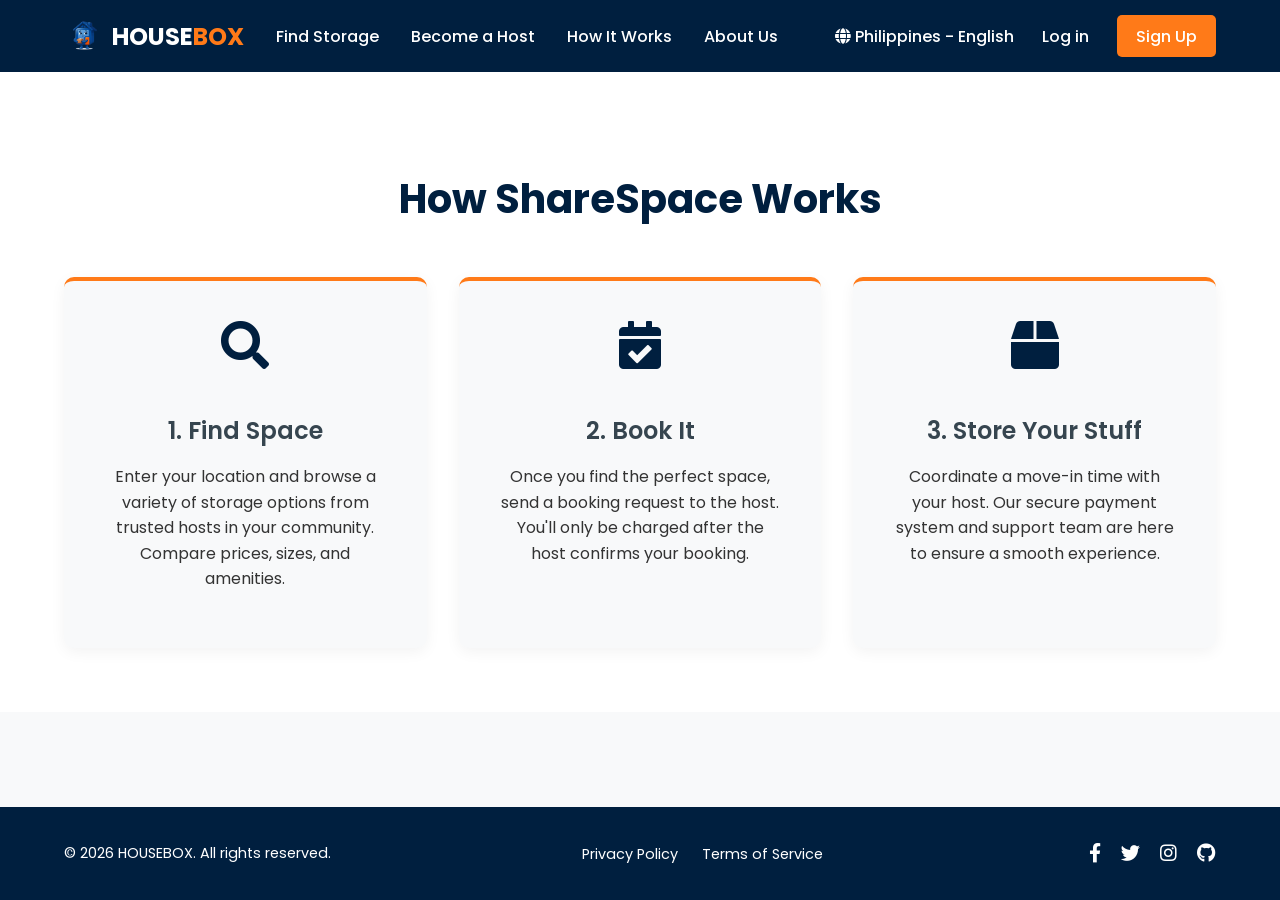
==== pages/how-it-works.html @ 857e971d "!feat Co-authored-by: Copilot <copilot@github.com>" ====
<!DOCTYPE html>
<html lang="en">
<head>
    <meta charset="UTF-8">
    <meta name="viewport" content="width=device-width, initial-scale=1.0">
    <title>How It Works - Housebox</title>
    <link rel="stylesheet" href="../style.css">
    <link rel="stylesheet" href="https://cdnjs.cloudflare.com/ajax/libs/font-awesome/5.15.3/css/all.min.css">
    <script src="../script.js" defer></script>
</head>
<body>
    <header>
        <nav>
            <div class="logo">
                <a href="../index.html">
                    <img src="../assets/ulol.png" alt="Housebox Logo">
                    <span>HOUSE<span>BOX</span></span>
                </a>
            </div>
            <ul class="nav-links">
                <li><a href="find-storage.html">Find Storage</a></li>
                <li><a href="become-a-host.html">Become a Host</a></li>
                <li><a href="how-it-works.html">How It Works</a></li>
                <li><a href="about-us.html">About Us</a></li>
            </ul>
            <div class="nav-right">
                <a href="#" class="lang"><i class="fas fa-globe"></i> Philippines - English</a>
                <a href="login.html" class="login">Log in</a>
                <a href="signup.html" class="signup">Sign Up</a>
            </div>
        </nav>
    </header>
    <main class="page-background">
        <section class="how-it-works-section fade-in-section">
            <h1>How ShareSpace Works</h1>
            <div class="steps-container">
                <div class="step">
                    <div class="step-icon"><i class="fas fa-search"></i></div>
                    <h2>1. Find Space</h2>
                    <p>Enter your location and browse a variety of storage options from trusted hosts in your community. Compare prices, sizes, and amenities.</p>
                </div>
                <div class="step">
                    <div class="step-icon"><i class="fas fa-calendar-check"></i></div>
                    <h2>2. Book It</h2>
                    <p>Once you find the perfect space, send a booking request to the host. You'll only be charged after the host confirms your booking.</p>
                </div>
                <div class="step">
                    <div class="step-icon"><i class="fas fa-box"></i></div>
                    <h2>3. Store Your Stuff</h2>
                    <p>Coordinate a move-in time with your host. Our secure payment system and support team are here to ensure a smooth experience.</p>
                </div>
            </div>
        </section>
    </main>

    <footer>
        <div class="footer-content">
            <p>&copy; 2026 HOUSEBOX. All rights reserved.</p>
            <ul class="footer-links">
                <li><a href="#">Privacy Policy</a></li>
                <li><a href="#">Terms of Service</a></li>
            </ul>
            <div class="social-icons">
                <a href="#"><i class="fab fa-facebook-f"></i></a>
                <a href="#"><i class="fab fa-twitter"></i></a>
                <a href="#"><i class="fab fa-instagram"></i></a>
                <a href="#"><i class="fab fa-github"></i></a>
            </div>
        </div>
    </footer>
</body>
</html>
---- style.css ----
@import url('https://fonts.googleapis.com/css2?family=Poppins:wght@400;500;600;700&display=swap');

:root {
    --housebox-orange: #FF7A18;
    --charcoal: #36454F;
    --navy: #001f3f;
    --white: #FFFFFF;
    --light-gray: #f8f9fa;
    --text-color: #333;
}

body {
    font-family: 'Poppins', sans-serif;
    margin: 0;
    padding: 0;
    background-color: var(--light-gray);
    color: var(--text-color);
    display: flex;
    flex-direction: column;
    min-height: 100vh;
}

header {
    background-color: var(--navy);
    padding: 1rem 5%;
    color: var(--white);
    box-shadow: 0 2px 4px rgba(0,0,0,0.1);
}

nav {
    display: flex;
    justify-content: space-between;
    align-items: center;
}

.logo a {
    display: flex;
    align-items: center;
    text-decoration: none;
    color: var(--white);
    font-size: 1.5rem;
    font-weight: 700;
}

.logo img {
    height: 40px;
    margin-right: 0.5rem;
}

.logo span span {
    color: var(--housebox-orange);
}

.nav-links {
    list-style: none;
    display: flex;
    gap: 2rem;
    margin: 0;
    padding: 0;
}

.nav-links a {
    color: var(--white);
    text-decoration: none;
    font-weight: 500;
    transition: color 0.3s ease;
}

.nav-links a:hover {
    color: var(--housebox-orange);
}

.nav-right a {
    color: var(--white);
    text-decoration: none;
    margin-left: 1.5rem;
    font-weight: 500;
}

.nav-right .signup {
    background-color: var(--housebox-orange);
    color: var(--white);
    padding: 0.6rem 1.2rem;
    border-radius: 5px;
    transition: background-color 0.3s ease;
}

.nav-right .signup:hover {
    background-color: #e66a16; /* Darker orange */
}

.hero {
    background-image: linear-gradient(rgba(0, 0, 0, 0.5), rgba(0, 0, 0, 0.5)), url('assets/warehouse.jpg');
    background-size: cover;
    background-position: center;
    text-align: left;
    padding: 120px 5%;
    color: var(--white);
}

.hero-content h1 {
    font-size: 3.8rem;
    font-weight: 700;
    margin-bottom: 1rem;
}

.hero-content p {
    font-size: 1.3rem;
    margin-bottom: 2.5rem;
}

.btn-orange {
    background-color: var(--housebox-orange);
    color: var(--white);
    padding: 1rem 2.5rem;
    border: none;
    border-radius: 30px;
    font-size: 1.2rem;
    font-weight: 600;
    cursor: pointer;
    text-decoration: none;
    display: inline-block;
    transition: all 0.3s ease;
    box-shadow: 0 4px 10px rgba(255, 122, 24, 0.3);
}

.btn-orange:hover {
    background-color: #e66a16;
    transform: translateY(-3px);
    box-shadow: 0 6px 15px rgba(255, 122, 24, 0.4);
}

.book-now, .submit-btn {
    background-color: var(--housebox-orange);
    color: var(--white);
    padding: 1rem 2.5rem;
    border: none;
    border-radius: 5px;
    font-size: 1.2rem;
    font-weight: 600;
    cursor: pointer;
    text-decoration: none;
    display: inline-block;
    transition: background-color 0.3s ease;
}

.book-now:hover, .submit-btn:hover {
    background-color: #e66a16; /* Darker orange */
}

.services {
    display: flex;
    justify-content: center;
    gap: 2rem;
    padding: 4rem 5%;
    background-color: var(--white);
}

.service-card {
    background-color: var(--white);
    color: var(--charcoal);
    padding: 2.5rem;
    text-align: center;
    border-radius: 10px;
    width: 30%;
    box-shadow: 0 4px 15px rgba(0,0,0,0.08);
    transition: transform 0.3s ease, box-shadow 0.3s ease;
}

.service-card:hover {
    transform: translateY(-10px);
    box-shadow: 0 8px 25px rgba(0,0,0,0.12);
}

.service-card i {
    font-size: 3.5rem;
    margin-bottom: 1.5rem;
    color: var(--housebox-orange);
}

.service-card h2 {
    font-size: 1.6rem;
    font-weight: 600;
    margin-bottom: 1rem;
}

.service-card p {
    margin-bottom: 2rem;
    line-height: 1.6;
}

.service-card a {
    color: var(--housebox-orange);
    text-decoration: none;
}

/* Find Storage Page */
.map-section {
    display: flex;
    justify-content: center;
    align-items: center;
    padding: 5rem;
    min-height: calc(100vh - 100px); /* Adjust based on header height */
}

.map-container {
    width: 80%;
    height: 60vh;
    border: 5px solid var(--navy);
    border-radius: 10px;
    overflow: hidden; /* Ensures the iframe stays within the rounded corners */
    box-shadow: 0 4px 15px rgba(0,0,0,0.1);
}

.map-container iframe {
    width: 100%;
    height: 100%;
    border: 0;
}

/* Form Pages (Become a Host, Login, Sign Up) */
.form-section {
    max-width: 500px;
    margin: 3rem auto;
    padding: 3rem;
    background-color: var(--white);
    border-radius: 10px;
    box-shadow: 0 4px 15px rgba(0,0,0,0.08);
}

.form-section h1 {
    text-align: center;
    color: var(--navy);
    font-weight: 700;
    margin-bottom: 2rem;
}

.host-form, .auth-form {
    display: flex;
    flex-direction: column;
    gap: 1.2rem;
}

.host-form label, .auth-form label {
    font-weight: 600;
    color: var(--charcoal);
}

.host-form input, .auth-form input {
    padding: 0.9rem;
    border: 1px solid #ccc;
    border-radius: 5px;
    font-family: 'Poppins', sans-serif;
    font-size: 1rem;
}

.host-form input:focus, .auth-form input:focus {
    outline: none;
    border-color: var(--housebox-orange);
    box-shadow: 0 0 0 2px rgba(255, 122, 24, 0.2);
}

.submit-btn {
    margin-top: 1rem;
    width: 100%;
}

.form-switch {
    text-align: center;
    margin-top: 1.5rem;
}

.form-switch a {
    color: var(--housebox-orange);
    font-weight: 600;
    text-decoration: none;
}

/* How It Works Section */
#how-it-works {
    padding: 6rem 5%;
    background-color: var(--white);
}

.how-it-works-section {
    padding: 4rem 5%;
    background-color: var(--white);
}

.how-it-works-section h1 {
    text-align: center;
    color: var(--navy);
    font-weight: 700;
    margin-bottom: 3rem;
    font-size: 2.5rem;
}

.steps-container {
    display: flex;
    justify-content: center;
    gap: 2rem;
    max-width: 1200px;
    margin: 0 auto;
}

.step {
    background-color: var(--light-gray);
    padding: 2.5rem;
    border-radius: 10px;
    text-align: center;
    width: 30%;
    box-shadow: 0 4px 15px rgba(0,0,0,0.05);
    border-top: 4px solid var(--housebox-orange);
}

.step-icon i {
    font-size: 3rem;
    color: var(--navy);
    margin-bottom: 1.5rem;
}

.step h2 {
    font-size: 1.5rem;
    font-weight: 600;
    color: var(--charcoal);
    margin-bottom: 1rem;
}

.step p {
    line-height: 1.6;
    color: var(--text-color);
}

.card-btn {
    display: inline-block;
    margin-top: 1.5rem;
    padding: 0.6rem 1.2rem;
    background-color: var(--housebox-orange);
    color: var(--white);
    border-radius: 25px;
    text-decoration: none;
    font-weight: 600;
    font-size: 0.95rem;
    transition: all 0.3s ease;
}

.card-btn:hover {
    background-color: #e65c00;
    transform: translateY(-2px);
    box-shadow: 0 4px 10px rgba(0,0,0,0.1);
}

.card-btn i {
    margin-left: 0.5rem;
    font-size: 0.9em;
}

/* About Us Page */
.about-us-section {
    padding: 4rem 5%;
    background-color: var(--white);
}

.about-us-section h1 {
    text-align: center;
    color: var(--navy);
    font-weight: 700;
    margin-bottom: 3rem;
    font-size: 2.5rem;
}

.about-us-section h1 span {
    color: var(--housebox-orange);
}

.about-content {
    max-width: 800px;
    margin: 0 auto;
    background-color: var(--light-gray);
    padding: 3rem;
    border-radius: 10px;
    box-shadow: 0 4px 15px rgba(0,0,0,0.05);
    border-left: 5px solid var(--housebox-orange);
}

.about-content p {
    line-height: 1.8;
    color: var(--charcoal);
    margin-bottom: 1.5rem;
}

.about-content p:last-child {
    margin-bottom: 0;
}

.page-background {
    background: linear-gradient(rgba(0, 0, 0, 0.7), rgba(0, 0, 0, 0.7)), url('assets/warehouse.jpg') no-repeat center center/cover;
    background-attachment: fixed;
}

/* Footer */
footer {
    background-color: var(--navy);
    color: var(--white);
    padding: 2rem 5%;
    margin-top: auto; /* Pushes footer to the bottom */
}

.footer-content {
    display: flex;
    justify-content: space-between;
    align-items: center;
    flex-wrap: wrap;
    gap: 1.5rem;
    max-width: 1200px;
    margin: 0 auto;
}

.footer-content p {
    margin: 0;
    font-size: 0.9rem;
}

.footer-links {
    list-style: none;
    padding: 0;
    margin: 0;
    display: flex;
    gap: 1.5rem;
}

.footer-links a {
    color: var(--white);
    text-decoration: none;
    font-size: 0.9rem;
    transition: color 0.3s ease;
}

.footer-links a:hover {
    color: var(--housebox-orange);
}

.social-icons a {
    color: var(--white);
    font-size: 1.2rem;
    margin-left: 1rem;
    transition: color 0.3s ease;
}

.social-icons a:hover {
    color: var(--housebox-orange);
}

/* Fade-in Animation */
.fade-in-section {
    opacity: 0;
    transform: translateY(20px);
    transition: opacity 0.6s ease-out, transform 0.6s ease-out;
}

.fade-in-section.visible {
    opacity: 1;
    transform: translateY(0);
}
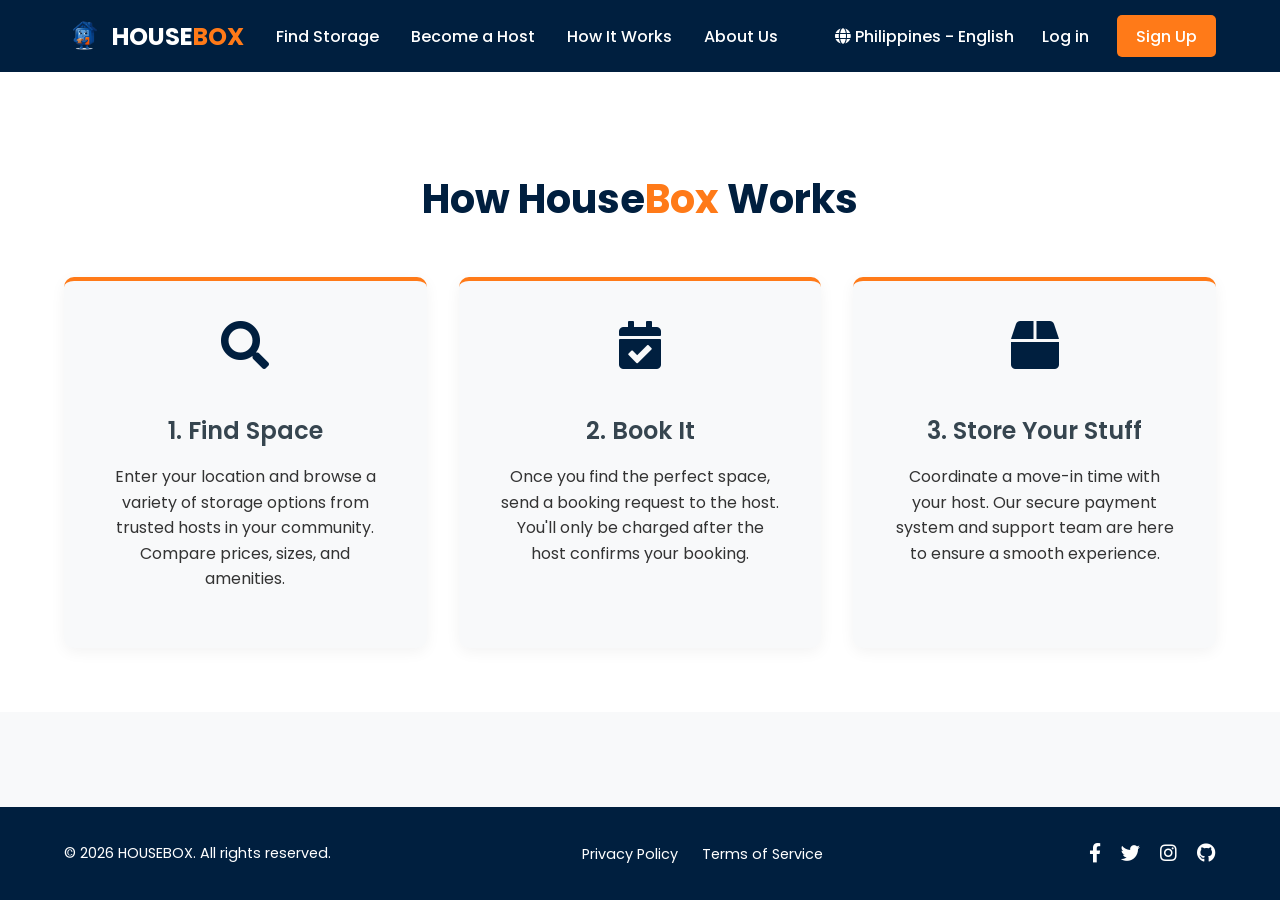
==== commit d2d0ca03: "!feat Co-authored-by: Copilot <copilot@github.com>" ====
--- a/pages/how-it-works.html
+++ b/pages/how-it-works.html
@@ -32,7 +32,7 @@
     </header>
     <main class="page-background">
         <section class="how-it-works-section fade-in-section">
-            <h1>How ShareSpace Works</h1>
+            <h1>How House<span>Box</span> Works</h1>
             <div class="steps-container">
                 <div class="step">
                     <div class="step-icon"><i class="fas fa-search"></i></div>
--- a/style.css
+++ b/style.css
@@ -293,6 +293,10 @@
     font-weight: 700;
     margin-bottom: 3rem;
     font-size: 2.5rem;
+}
+
+.how-it-works-section h1 span {
+    color: var(--housebox-orange);
 }
 
 .steps-container {
